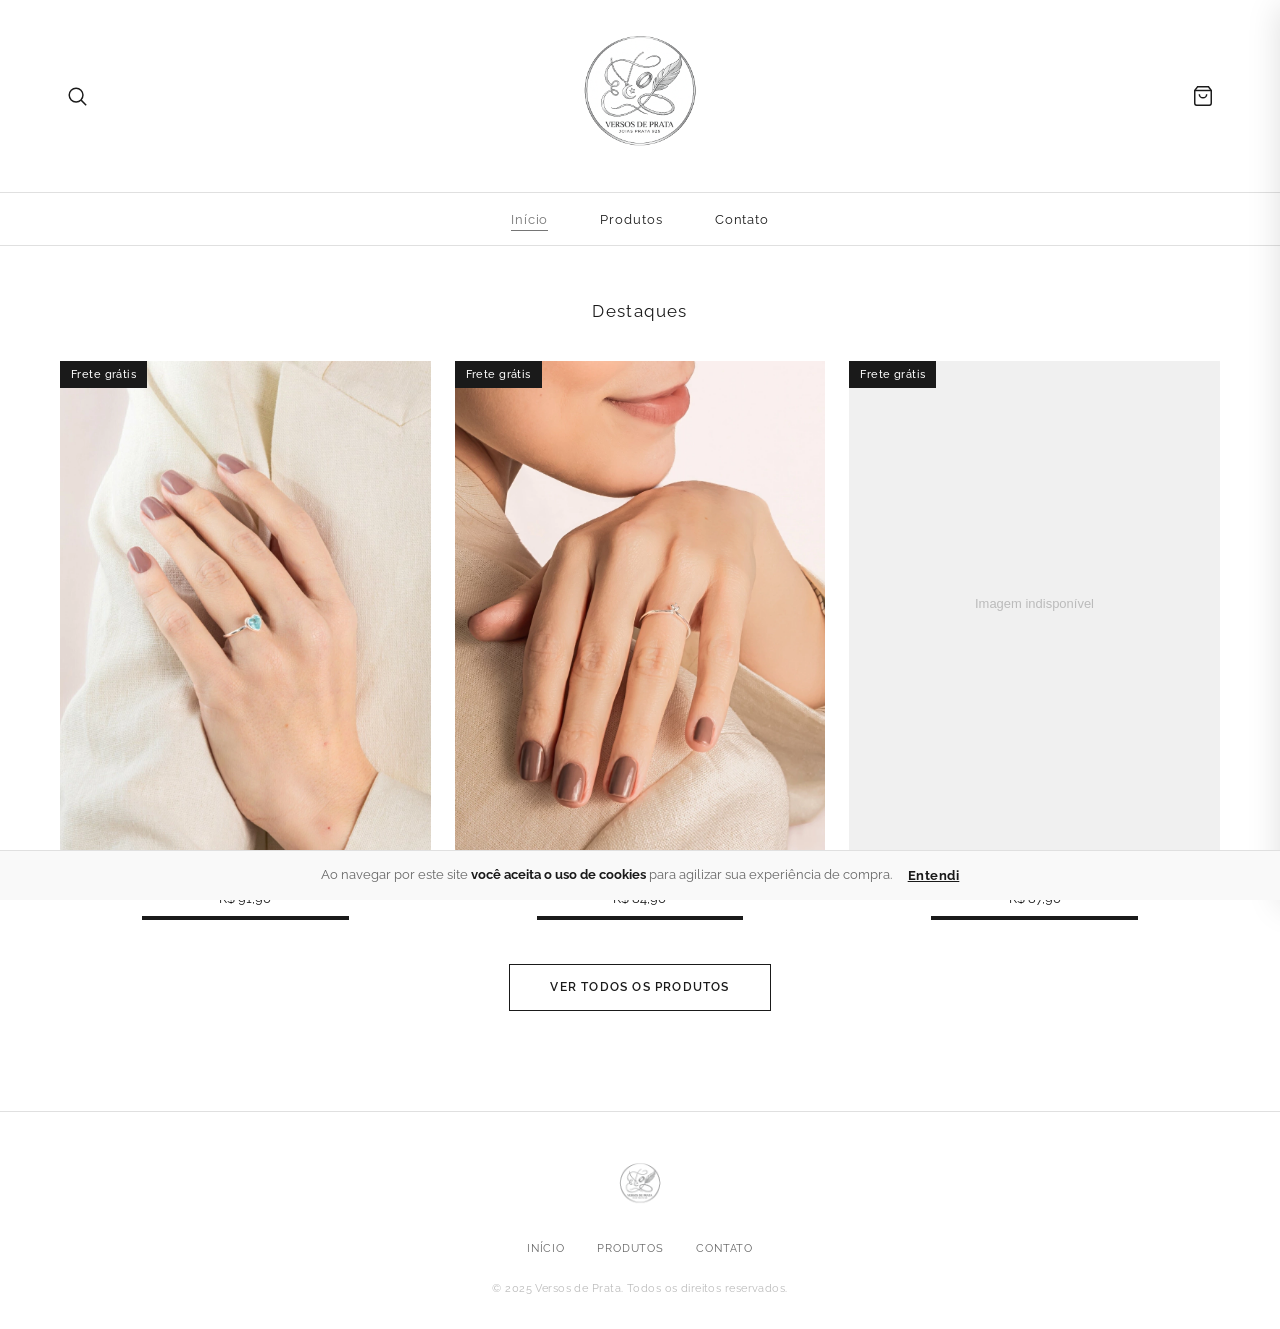
==== index.html @ de283f4c "segundo commit" ====
<!DOCTYPE html>
<html lang="pt-BR">
<head>
  <meta charset="UTF-8"/>
  <meta name="viewport" content="width=device-width, initial-scale=1.0"/>
  <meta name="description" content="Versos de Prata — Joias em Prata 925 com frete grátis. Anéis, pulseiras, colares, brincos e conjuntos delicados."/>
  <title>Versos de Prata — Joias em Prata 925</title>

  <!-- Fontes -->
  <link rel="preconnect" href="https://fonts.googleapis.com"/>
  <link rel="preconnect" href="https://fonts.gstatic.com" crossorigin/>
  <link href="https://fonts.googleapis.com/css2?family=Cormorant+Garamond:ital,wght@0,300;0,400;1,300;1,400&family=Raleway:wght@300;400;500;600&display=swap" rel="stylesheet"/>

  <!-- CSS -->
  <link rel="stylesheet" href="css/style.css"/>
</head>
<body>

<!-- ═══════════════════════════════════════
     SEARCH OVERLAY GLOBAL
═══════════════════════════════════════ -->
<div class="search-overlay" id="searchOverlay" role="search" aria-label="Buscar produtos">
  <div class="search-box">
    <input type="search" id="searchInput" placeholder="Pesquisar produtos..."
           autocomplete="off" aria-label="Campo de busca"/>
    <button class="search-close" id="searchClose" aria-label="Fechar busca">✕</button>
    <div class="search-results-overlay" id="searchResultsOverlay" role="listbox"></div>
  </div>
</div>

<!-- ═══════════════════════════════════════
     CARRINHO — OVERLAY + PAINEL
═══════════════════════════════════════ -->
<div class="cart-overlay" id="cartOverlay" aria-hidden="true"></div>

<aside class="cart-panel" id="cartPanel" aria-label="Carrinho de compras">
  <div class="cart-header">
    <h2 class="cart-title">Carrinho</h2>
    <button class="btn-cart-close icon-btn" id="btnCartClose" aria-label="Fechar carrinho">✕</button>
  </div>

  <div class="cart-body" id="cartBody">
    <!-- Preenchido pelo cart.js -->
  </div>

  <div class="cart-footer" id="cartFooter" style="display:none">
    <div class="cart-subtotal">
      <span>Subtotal</span>
      <span class="cart-subtotal-val" id="cartSubtotal">R$ 0,00</span>
    </div>
    <p class="cart-frete-info">🚚 Frete grátis em todos os produtos</p>

    <a class="btn-whatsapp" id="cartWhatsapp"
       href="#" target="_blank" rel="noopener noreferrer">
      <!-- WhatsApp icon -->
      <svg viewBox="0 0 24 24" aria-hidden="true">
        <path d="M17.472 14.382c-.297-.149-1.758-.867-2.03-.967-.273-.099-.471-.148-.67.15-.197.297-.767.966-.94
        1.164-.173.199-.347.223-.644.075-.297-.15-1.255-.463-2.39-1.475-.883-.788-1.48-1.761-1.653-2.059-.173-.297-.018-.458.13-.606.134-.133.298-.347.446-.52.149-.174.198-.298.298-.497.099-.198.05-.371-.025-.52-.075-.149-.669-1.612-.916-2.207-.242-.579-.487-.5-.669-.51-.173-.008-.371-.01-.57-.01-.198
        0-.52.074-.792.372-.272.297-1.04 1.016-1.04 2.479 0 1.462 1.065 2.875 1.213 3.074.149.198 2.096 3.2 5.077
        4.487.709.306 1.262.489 1.694.625.712.227 1.36.195 1.871.118.571-.085 1.758-.719 2.006-1.413.248-.694.248-1.289.173-1.413-.074-.124-.272-.198-.57-.347m-5.421
        7.403h-.004a9.87 9.87 0 01-5.031-1.378l-.361-.214-3.741.982.998-3.648-.235-.374a9.86 9.86 0 01-1.51-5.26c.001-5.45
        4.436-9.884 9.888-9.884 2.64 0 5.122 1.03 6.988 2.898a9.825 9.825 0 012.893 6.994c-.003 5.45-4.437
        9.884-9.885 9.884m8.413-18.297A11.815 11.815 0 0012.05 0C5.495 0 .16 5.335.157 11.892c0 2.096.547
        4.142 1.588 5.945L.057 24l6.305-1.654a11.882 11.882 0 005.683 1.448h.005c6.554 0 11.89-5.335
        11.893-11.893a11.821 11.821 0 00-3.48-8.413z"/>
      </svg>
      Finalizar pelo WhatsApp
    </a>

    <button class="btn-continue-shopping" id="btnContinueShopping">
      ← Continuar comprando
    </button>
  </div>
</aside>

<!-- ═══════════════════════════════════════
     HEADER
═══════════════════════════════════════ -->
<header class="site-header">
  <div class="header-top">

    <!-- Esquerda: busca + menu mobile -->
    <div class="header-left">
      <button class="icon-btn" id="btnSearch" aria-label="Abrir busca" aria-expanded="false">
        <svg viewBox="0 0 24 24" aria-hidden="true">
          <circle cx="11" cy="11" r="7.5"/>
          <line x1="16.5" y1="16.5" x2="22" y2="22"/>
        </svg>
      </button>
      <button class="btn-menu icon-btn" id="btnMenu"
              aria-label="Abrir menu" aria-expanded="false" aria-controls="siteNav">
        <span></span><span></span><span></span>
      </button>
    </div>

    <!-- Centro: Logo -->
   <div class="site-logo">
  <a href="index.html" aria-label="Versos de Prata — Página inicial">
    <img src="Fotos VP/LOGO/IMG_1408.PNG" class="logo-svg" alt="Versos de Prata Logo">
  </a>
</div>

    <!-- Direita: carrinho -->
    <div class="header-right">
      <div class="cart-wrapper" role="button" tabindex="0"
           aria-label="Abrir carrinho" aria-haspopup="true">
        <button class="icon-btn btn-cart" aria-label="Ver carrinho">
          <svg viewBox="0 0 24 24" aria-hidden="true">
            <path d="M6 2L3 6v14a2 2 0 002 2h14a2 2 0 002-2V6l-3-4z"/>
            <line x1="3" y1="6" x2="21" y2="6"/>
            <path d="M16 10a4 4 0 01-8 0"/>
          </svg>
        </button>
        <span class="cart-badge" id="cartBadge" style="display:none"
              aria-live="polite" aria-label="Itens no carrinho">0</span>
      </div>
    </div>
  </div>

  <!-- Navegação principal -->
  <nav class="site-nav" id="siteNav" aria-label="Navegação principal">
    <ul>
      <li><a href="index.html">Início</a></li>
      <li><a href="produtos.html">Produtos</a></li>
      <li><a href="contato.html">Contato</a></li>
    </ul>
  </nav>
</header>

<!-- ═══════════════════════════════════════
     CONTEÚDO PRINCIPAL
═══════════════════════════════════════ -->
<main>

  <!-- Seção Destaques -->
  <section class="section-destaques">
    <div class="container">
      <h2 class="section-title">Destaques</h2>

      <!-- Grid preenchido pelo app.js via render.js -->
      <div class="destaques-grid" id="destaquesGrid"></div>

      <div class="section-cta">
        <a href="produtos.html" class="btn-outline">Ver todos os produtos</a>
      </div>
    </div>
  </section>

</main>

<!-- ═══════════════════════════════════════
     FOOTER
═══════════════════════════════════════ -->
<footer class="site-footer">
  <div class="footer-inner">
    <img src="Fotos VP/LOGO/IMG_1408.PNG" class="footer-logo" alt="Versos de Prata Logo">

    <nav class="footer-nav" aria-label="Links do rodapé">
      <ul>
        <li><a href="index.html">Início</a></li>
        <li><a href="produtos.html">Produtos</a></li>
        <li><a href="contato.html">Contato</a></li>
      </ul>
    </nav>

    <p class="footer-copy">© 2025 Versos de Prata. Todos os direitos reservados.</p>
  </div>
</footer>

<!-- Cookie banner -->
<div class="cookie-banner" id="cookieBanner" style="display:none" role="alert">
  <p>Ao navegar por este site <strong>você aceita o uso de cookies</strong> para agilizar sua experiência de compra.</p>
  <button class="btn-cookie" id="cookieAccept">Entendi</button>
</div>

<!-- ═══════════════════════════════════════
     SCRIPTS — ordem importa!
═══════════════════════════════════════ -->
<script src="data/produtos.js"></script>
<script src="js/render.js"></script>
<script src="js/cart.js"></script>
<script src="js/search.js"></script>
<script src="js/app.js"></script>

</body>
</html>
---- css/style.css ----
/* ============================================================
   VERSOS DE PRATA — style.css
   Design system + componentes + carrinho + responsividade
   ============================================================ */

/* ------------------------------------------------------------
   1. VARIÁVEIS & RESET
------------------------------------------------------------ */
:root {
  --white:      #ffffff;
  --black:      #1a1a1a;
  --gray-light: #f7f7f7;
  --gray-mid:   #e0e0e0;
  --gray-text:  #666666;
  --green-wa:   #25D366;

  --font-serif:  'Cormorant Garamond', Georgia, serif;
  --font-sans:   'Raleway', 'Helvetica Neue', Arial, sans-serif;

  --radius:     0px;          /* visual quadrado, fiel ao original */
  --transition: 0.22s ease;
  --shadow-sm:  0 2px 12px rgba(0,0,0,0.08);
  --shadow-md:  0 6px 32px rgba(0,0,0,0.13);

  --max-w: 1240px;
  --header-h: 140px;        /* header-top + nav */
}

*, *::before, *::after { box-sizing: border-box; margin: 0; padding: 0; }

html { font-size: 16px; scroll-behavior: smooth; }

body {
  font-family: var(--font-sans);
  background: var(--white);
  color: var(--black);
  line-height: 1.6;
  -webkit-font-smoothing: antialiased;
  overflow-x: hidden;
}

a  { text-decoration: none; color: inherit; }
ul { list-style: none; }
img { display: block; max-width: 100%; }
button { cursor: pointer; border: none; background: none; font-family: inherit; }
input, textarea { font-family: inherit; }

/* ------------------------------------------------------------
   2. UTILITÁRIOS
------------------------------------------------------------ */
.container {
  max-width: var(--max-w);
  margin: 0 auto;
  padding: 0 40px;
}

.visually-hidden {
  position: absolute;
  width: 1px; height: 1px;
  overflow: hidden;
  clip: rect(0,0,0,0);
}

/* Skeleton loading */
.skeleton {
  background: linear-gradient(90deg, #f0f0f0 25%, #e0e0e0 50%, #f0f0f0 75%);
  background-size: 200% 100%;
  animation: skeleton-shimmer 1.4s infinite;
  border-radius: 2px;
}
@keyframes skeleton-shimmer {
  0%   { background-position: 200% 0; }
  100% { background-position: -200% 0; }
}

/* Fade-in para cards carregados */
.fade-in {
  animation: fadeIn 0.35s ease forwards;
}
@keyframes fadeIn {
  from { opacity: 0; transform: translateY(10px); }
  to   { opacity: 1; transform: translateY(0); }
}

/* Estado vazio */
.empty-state {
  text-align: center;
  padding: 60px 20px;
  color: var(--gray-text);
  grid-column: 1 / -1;
}
.empty-state svg { margin: 0 auto 16px; opacity: .35; }
.empty-state p { font-size: 15px; }

/* ------------------------------------------------------------
   3. HEADER
------------------------------------------------------------ */
.site-header {
  position: sticky;
  top: 0;
  background: var(--white);
  z-index: 200;
  border-bottom: 1px solid var(--gray-mid);
}

/* Topo do header */
.header-top {
  display: grid;
  grid-template-columns: 1fr auto 1fr;
  align-items: center;
  padding: 16px 40px;
  max-width: var(--max-w);
  margin: 0 auto;
}

.header-left  { display: flex; align-items: center; gap: 8px; }
.header-right { display: flex; align-items: center; gap: 20px; justify-content: flex-end; }

/* Botões de ícone */
.icon-btn {
  display: flex; align-items: center; justify-content: center;
  padding: 6px;
  color: var(--black);
  transition: opacity var(--transition);
  background: none; border: none; cursor: pointer;
}
.icon-btn:hover { opacity: .5; }
.icon-btn svg { width: 22px; height: 22px; stroke: currentColor; fill: none; stroke-width: 1.6; }

/* Logo */
.site-logo { display: flex; align-items: center; justify-content: center; }
.logo-svg  { width: 88px; height: 88px; }

/* Carrinho — badge */
.cart-wrapper { position: relative; }
.cart-badge {
  position: absolute;
  top: -3px; right: -7px;
  background: var(--black);
  color: var(--white);
  font-size: 10px; font-weight: 700;
  width: 17px; height: 17px;
  border-radius: 50%;
  display: flex; align-items: center; justify-content: center;
  pointer-events: none;
  transition: transform 0.2s ease;
}
.cart-badge.bump { transform: scale(1.4); }

/* Hamburger mobile */
.btn-menu {
  display: none;
  flex-direction: column; gap: 5px;
  padding: 4px;
}
.btn-menu span {
  display: block; width: 22px; height: 1.5px;
  background: var(--black);
  transition: all .3s ease;
}
.btn-menu.open span:nth-child(1) { transform: translateY(6.5px) rotate(45deg); }
.btn-menu.open span:nth-child(2) { opacity: 0; }
.btn-menu.open span:nth-child(3) { transform: translateY(-6.5px) rotate(-45deg); }

/* Navegação */
.site-nav { border-top: 1px solid var(--gray-mid); }
.site-nav ul {
  display: flex; justify-content: center; gap: 52px;
  padding: 13px 0;
  max-width: var(--max-w); margin: 0 auto;
}
.site-nav a {
  font-size: 13px; font-weight: 400;
  letter-spacing: .07em;
  color: var(--black);
  transition: opacity var(--transition);
  position: relative; padding-bottom: 2px;
}
.site-nav a::after {
  content: '';
  position: absolute; bottom: -2px; left: 0; right: 100%;
  height: 1px; background: var(--black);
  transition: right var(--transition);
}
.site-nav a:hover::after,
.site-nav a.active::after { right: 0; }
.site-nav a:hover,
.site-nav a.active { opacity: .6; }

/* ------------------------------------------------------------
   4. SEARCH OVERLAY
------------------------------------------------------------ */
.search-overlay {
  position: fixed; inset: 0;
  background: rgba(255,255,255,.97);
  z-index: 500;
  display: flex; align-items: flex-start; justify-content: center;
  padding-top: 120px;
  opacity: 0; pointer-events: none;
  transition: opacity var(--transition);
}
.search-overlay.open { opacity: 1; pointer-events: all; }

.search-box {
  width: 100%; max-width: 580px;
  padding: 0 24px; position: relative;
}
.search-box input {
  width: 100%; border: none;
  border-bottom: 2px solid var(--black);
  font-size: 22px; font-family: var(--font-serif);
  padding: 10px 44px 10px 0;
  outline: none; background: transparent;
  letter-spacing: .03em;
}
.search-box input::placeholder { color: #bbb; font-style: italic; }
.search-close {
  position: absolute; right: 24px; top: 50%;
  transform: translateY(-50%);
  font-size: 20px; color: var(--black); line-height: 1;
  background: none; border: none; cursor: pointer;
}

/* Resultados inline na overlay */
.search-results-overlay {
  margin-top: 28px;
  display: grid; grid-template-columns: repeat(3, 1fr);
  gap: 16px; max-width: 580px; width: 100%;
}
.search-result-item {
  display: flex; gap: 12px; align-items: center;
  padding: 10px; border: 1px solid var(--gray-mid);
  transition: border-color var(--transition); cursor: pointer;
}
.search-result-item:hover { border-color: var(--black); }
.search-result-item img { width: 54px; height: 54px; object-fit: cover; flex-shrink: 0; }
.search-result-info p   { font-size: 12px; line-height: 1.4; }
.search-result-info span { font-size: 12px; color: var(--gray-text); }

/* ------------------------------------------------------------
   5. BADGE "FRETE GRÁTIS"
------------------------------------------------------------ */
.badge-frete {
  position: absolute; top: 0; left: 0;
  background: var(--black); color: var(--white);
  font-size: 10.5px; font-weight: 500;
  letter-spacing: .04em;
  padding: 5px 11px;
  z-index: 2; pointer-events: none;
}

/* ------------------------------------------------------------
   6. CARD DE PRODUTO
------------------------------------------------------------ */
.product-card {
  display: flex; flex-direction: column;
  cursor: pointer;
}
.product-card:hover .product-img { transform: scale(1.04); }

.product-img-wrap {
  overflow: hidden;
  background: var(--gray-light);
  position: relative;
  aspect-ratio: 3/4;
}
.product-img {
  width: 100%; height: 100%;
  object-fit: cover;
  transition: transform .45s ease;
}
.product-img.lazy { opacity: 0; transition: opacity .3s ease, transform .45s ease; }
.product-img.loaded { opacity: 1; }

.product-info {
  padding: 11px 0 6px;
  text-align: center;
}
.product-name {
  font-size: 12.5px; font-weight: 400;
  color: var(--black); line-height: 1.45;
  margin-bottom: 5px;
}
.product-price {
  font-size: 13px; font-weight: 400;
  color: var(--black);
}

/* Botão rápido "Adicionar ao carrinho" (aparece no hover) */
.product-card-actions {
  padding: 0 0 4px;
  text-align: center;
  max-height: 0; overflow: hidden;
  transition: max-height .25s ease, padding .25s ease;
}
.product-card:hover .product-card-actions {
  max-height: 52px;
  padding-bottom: 8px;
}
.btn-add-card {
  font-size: 11px; font-weight: 600;
  letter-spacing: .09em; text-transform: uppercase;
  color: var(--white); background: var(--black);
  padding: 8px 20px;
  transition: opacity var(--transition);
  border: none; cursor: pointer;
  white-space: nowrap;
}
.btn-add-card:hover { opacity: .75; }

/* ------------------------------------------------------------
   7. HOMEPAGE — DESTAQUES
------------------------------------------------------------ */
.section-destaques {
  padding: 52px 0 80px;
}
.section-destaques .container { /* herda */ }

.section-title {
  font-family: var(--font-sans);
  font-size: 17px; font-weight: 400;
  letter-spacing: .08em; text-align: center;
  margin-bottom: 36px;
}

.destaques-grid {
  display: grid;
  grid-template-columns: repeat(3, 1fr);
  gap: 24px;
}

/* CTA Ver todos */
.section-cta {
  text-align: center;
  margin-top: 44px;
}
.btn-outline {
  display: inline-block;
  padding: 13px 40px;
  border: 1px solid var(--black);
  font-size: 12px; font-weight: 600;
  letter-spacing: .1em; text-transform: uppercase;
  color: var(--black);
  transition: all var(--transition);
}
.btn-outline:hover { background: var(--black); color: var(--white); }

/* ------------------------------------------------------------
   8. PÁGINA PRODUTOS
------------------------------------------------------------ */
.page-produtos { padding: 44px 0 80px; }

.page-title {
  font-family: var(--font-sans);
  font-size: 17px; font-weight: 400;
  letter-spacing: .08em; text-align: center;
  margin-bottom: 22px;
}

/* Barra de controles (busca + filtro) */
.produtos-controls {
  display: flex; align-items: center;
  justify-content: space-between; gap: 16px;
  margin-bottom: 28px;
  flex-wrap: wrap;
}

/* Search inline (página produtos) */
.search-inline {
  display: flex; align-items: center;
  border: 1px solid var(--gray-mid);
  padding: 0 14px; gap: 8px;
  flex: 1; max-width: 340px;
  transition: border-color var(--transition);
}
.search-inline:focus-within { border-color: var(--black); }
.search-inline svg { width: 16px; height: 16px; stroke: var(--gray-text); flex-shrink: 0; }
.search-inline input {
  border: none; outline: none;
  font-size: 13px; padding: 10px 0;
  width: 100%; background: transparent;
  color: var(--black);
}
.search-inline input::placeholder { color: #bbb; }

/* Filtros por categoria */
.filter-bar {
  display: flex; gap: 8px;
  flex-wrap: wrap;
}
.btn-cat {
  padding: 8px 18px;
  border: 1px solid var(--gray-mid);
  font-size: 12px; font-weight: 500;
  letter-spacing: .05em;
  color: var(--black);
  transition: all var(--transition);
  background: var(--white);
}
.btn-cat:hover { border-color: var(--black); }
.btn-cat.active { background: var(--black); color: var(--white); border-color: var(--black); }

/* Contagem de resultados */
.produtos-count {
  font-size: 12px; color: var(--gray-text);
  margin-bottom: 20px; letter-spacing: .02em;
}

/* Grid */
.produtos-grid {
  display: grid;
  grid-template-columns: repeat(4, 1fr);
  gap: 28px 22px;
}

/* ------------------------------------------------------------
   9. PÁGINA PRODUTO DETALHE
------------------------------------------------------------ */
.page-produto { padding: 32px 0 80px; }

.breadcrumb {
  font-size: 12px; color: var(--gray-text);
  margin-bottom: 32px;
  display: flex; align-items: center; gap: 6px; flex-wrap: wrap;
}
.breadcrumb a { color: var(--gray-text); transition: color var(--transition); }
.breadcrumb a:hover { color: var(--black); }
.breadcrumb .sep { color: #bbb; }
.breadcrumb .current { color: var(--black); }

/* Layout 2 colunas */
.produto-layout {
  display: grid;
  grid-template-columns: 1fr 1fr;
  gap: 52px;
  align-items: start;
}

/* Galeria */
.gallery { display: flex; gap: 12px; }

.thumb-col {
  display: flex; flex-direction: column;
  gap: 8px; align-items: center;
}
.thumb-scroll {
  display: flex; flex-direction: column;
  gap: 8px; overflow: hidden;
  max-height: 282px; position: relative;
}
.thumb {
  width: 70px; height: 70px; flex-shrink: 0;
  overflow: hidden; cursor: pointer;
  border: 2px solid transparent;
  transition: border-color var(--transition);
}
.thumb img { width: 100%; height: 100%; object-fit: cover; }
.thumb.active { border-color: var(--black); }
.thumb:hover   { border-color: var(--gray-text); }

.thumb-nav {
  display: flex; flex-direction: column; gap: 4px; margin-top: 4px;
}
.btn-thumb-nav {
  width: 28px; height: 26px;
  border: 1px solid var(--gray-mid);
  display: flex; align-items: center; justify-content: center;
  transition: all var(--transition);
}
.btn-thumb-nav:hover { background: var(--black); }
.btn-thumb-nav:hover svg { stroke: var(--white); }
.btn-thumb-nav svg { width: 13px; height: 13px; stroke: var(--black); fill: none; stroke-width: 2.2; }

.gallery-main {
  flex: 1; position: relative; overflow: hidden;
}
.gallery-main-img {
  width: 100%; aspect-ratio: 3/4;
  object-fit: cover; display: block;
  transition: opacity .25s ease;
}

/* Info panel */
.produto-info-panel { padding-top: 4px; }
.produto-nome  { font-size: 22px; font-weight: 400; line-height: 1.3; margin-bottom: 20px; }
.produto-preco { font-size: 22px; font-weight: 400; margin-bottom: 6px; }
.produto-frete { font-size: 12px; color: var(--gray-text); margin-bottom: 18px; letter-spacing: .03em; }
.produto-estoque-aviso {
  font-size: 13px; font-weight: 600; color: var(--black);
  margin-bottom: 24px; letter-spacing: .02em;
}
.produto-estoque-aviso.urgente { color: #c0392b; }

/* Qty + Comprar */
.comprar-row { display: flex; gap: 12px; flex-wrap: wrap; align-items: center; }

.qty-ctrl {
  display: flex; align-items: center;
  border: 1px solid var(--gray-mid); height: 48px;
}
.qty-btn {
  width: 44px; height: 100%;
  display: flex; align-items: center; justify-content: center;
  font-size: 20px; font-weight: 300; color: var(--black);
  transition: background var(--transition);
}
.qty-btn:hover { background: var(--gray-light); }
.qty-num {
  width: 44px; height: 100%;
  text-align: center;
  border-left: 1px solid var(--gray-mid);
  border-right: 1px solid var(--gray-mid);
  font-size: 14px; color: var(--black);
  outline: none; background: transparent;
  -moz-appearance: textfield;
}
.qty-num::-webkit-outer-spin-button,
.qty-num::-webkit-inner-spin-button { -webkit-appearance: none; margin: 0; }

.btn-comprar {
  flex: 1; height: 48px; min-width: 200px;
  background: var(--black); color: var(--white);
  font-size: 12px; font-weight: 600;
  letter-spacing: .12em; text-transform: uppercase;
  transition: opacity var(--transition);
}
.btn-comprar:hover { opacity: .8; }
.btn-comprar:active { opacity: .6; }

/* Descrição */
.produto-desc {
  margin-top: 40px;
  padding-top: 32px;
  border-top: 1px solid var(--gray-mid);
}
.produto-desc h3 {
  font-size: 11px; font-weight: 700;
  letter-spacing: .12em; text-transform: uppercase;
  color: var(--gray-text); margin-bottom: 14px;
}
.produto-desc p { font-size: 14px; color: var(--gray-text); line-height: 1.85; }

/* ------------------------------------------------------------
   10. CARRINHO — PAINEL LATERAL
------------------------------------------------------------ */
/* Overlay de fundo */
.cart-overlay {
  position: fixed; inset: 0;
  background: rgba(0,0,0,.45);
  z-index: 300;
  opacity: 0; pointer-events: none;
  transition: opacity .3s ease;
}
.cart-overlay.open { opacity: 1; pointer-events: all; }

/* Painel */
.cart-panel {
  position: fixed; top: 0; right: 0;
  width: 420px; max-width: 100vw; height: 100vh;
  background: var(--white);
  z-index: 301;
  display: flex; flex-direction: column;
  transform: translateX(100%);
  transition: transform .32s cubic-bezier(.4,0,.2,1);
  box-shadow: var(--shadow-md);
}
.cart-panel.open { transform: translateX(0); }

/* Header do painel */
.cart-header {
  display: flex; align-items: center;
  justify-content: space-between;
  padding: 22px 24px 20px;
  border-bottom: 1px solid var(--gray-mid);
  flex-shrink: 0;
}
.cart-title {
  font-size: 14px; font-weight: 600;
  letter-spacing: .08em; text-transform: uppercase;
}
.btn-cart-close {
  font-size: 20px; color: var(--black);
  line-height: 1; padding: 4px;
  transition: opacity var(--transition);
}
.btn-cart-close:hover { opacity: .5; }

/* Lista de itens */
.cart-body {
  flex: 1; overflow-y: auto;
  padding: 16px 24px;
}

/* Estado vazio do carrinho */
.cart-empty {
  text-align: center; padding: 60px 20px;
  color: var(--gray-text);
}
.cart-empty svg { margin: 0 auto 18px; opacity: .25; }
.cart-empty p { font-size: 14px; }

/* Item do carrinho */
.cart-item {
  display: flex; gap: 14px;
  padding: 16px 0;
  border-bottom: 1px solid var(--gray-mid);
  animation: fadeIn .25s ease;
}
.cart-item:last-child { border-bottom: none; }

.cart-item-img {
  width: 76px; height: 76px;
  object-fit: cover; flex-shrink: 0;
}
.cart-item-info { flex: 1; min-width: 0; }
.cart-item-name {
  font-size: 13px; font-weight: 400;
  line-height: 1.4; margin-bottom: 6px;
  /* quebra longa */
  overflow: hidden; display: -webkit-box;
  -webkit-line-clamp: 2; -webkit-box-orient: vertical;
}
.cart-item-price { font-size: 13px; color: var(--gray-text); margin-bottom: 10px; }

/* Qty inline no carrinho */
.cart-item-qty {
  display: flex; align-items: center; gap: 0;
  border: 1px solid var(--gray-mid); width: fit-content;
}
.cart-qty-btn {
  width: 30px; height: 30px;
  display: flex; align-items: center; justify-content: center;
  font-size: 16px; font-weight: 300; color: var(--black);
  transition: background var(--transition);
}
.cart-qty-btn:hover { background: var(--gray-light); }
.cart-qty-val {
  width: 32px; height: 30px;
  text-align: center; font-size: 13px;
  border-left: 1px solid var(--gray-mid);
  border-right: 1px solid var(--gray-mid);
  display: flex; align-items: center; justify-content: center;
  user-select: none;
}

.btn-remove-item {
  flex-shrink: 0; align-self: flex-start;
  padding: 4px; color: var(--gray-text);
  font-size: 18px; line-height: 1;
  transition: color var(--transition);
}
.btn-remove-item:hover { color: #c0392b; }

/* Footer do painel */
.cart-footer {
  padding: 20px 24px 28px;
  border-top: 1px solid var(--gray-mid);
  flex-shrink: 0;
}
.cart-subtotal {
  display: flex; justify-content: space-between;
  align-items: center; margin-bottom: 6px;
  font-size: 14px;
}
.cart-subtotal strong { font-weight: 600; }
.cart-subtotal-val   { font-size: 16px; font-weight: 600; }
.cart-frete-info {
  font-size: 12px; color: var(--gray-text);
  margin-bottom: 20px; text-align: right;
}

.btn-whatsapp {
  display: flex; align-items: center; justify-content: center; gap: 10px;
  width: 100%; padding: 15px;
  background: var(--green-wa); color: var(--white);
  font-size: 13px; font-weight: 600;
  letter-spacing: .08em; text-transform: uppercase;
  text-decoration: none;
  transition: opacity var(--transition);
  border: none; cursor: pointer;
}
.btn-whatsapp:hover { opacity: .87; }
.btn-whatsapp svg   { width: 20px; height: 20px; fill: var(--white); }

.btn-continue-shopping {
  display: block; width: 100%;
  text-align: center; padding: 12px;
  font-size: 12px; color: var(--gray-text);
  letter-spacing: .05em;
  border: 1px solid var(--gray-mid);
  margin-top: 10px;
  transition: all var(--transition);
  background: none; cursor: pointer;
  font-family: var(--font-sans);
}
.btn-continue-shopping:hover { border-color: var(--black); color: var(--black); }

/* Toast de feedback */
.toast {
  position: fixed; bottom: 28px; left: 50%;
  transform: translateX(-50%) translateY(80px);
  background: var(--black); color: var(--white);
  padding: 12px 28px; font-size: 13px;
  letter-spacing: .04em; z-index: 999;
  opacity: 0; pointer-events: none;
  transition: all .3s ease;
  white-space: nowrap;
}
.toast.show {
  opacity: 1; transform: translateX(-50%) translateY(0);
}

/* ------------------------------------------------------------
   11. PÁGINA CONTATO
------------------------------------------------------------ */
.page-contato { padding: 52px 0 80px; }
.contato-inner {
  max-width: 560px; margin: 0 auto;
  text-align: center;
}
.contato-desc {
  font-size: 14px; color: var(--gray-text);
  line-height: 1.9; margin-bottom: 36px;
}
.contact-form {
  display: flex; flex-direction: column;
  gap: 16px; text-align: left;
}
.form-group label {
  display: block; font-size: 11px; font-weight: 700;
  letter-spacing: .1em; text-transform: uppercase;
  color: var(--gray-text); margin-bottom: 6px;
}
.form-group input,
.form-group textarea {
  width: 100%;
  border: 1px solid var(--gray-mid);
  padding: 12px 14px;
  font-size: 14px; color: var(--black);
  outline: none; background: transparent;
  transition: border-color var(--transition);
}
.form-group input:focus,
.form-group textarea:focus { border-color: var(--black); }
.form-group textarea { min-height: 130px; resize: vertical; }
.btn-submit {
  width: 100%; padding: 15px;
  background: var(--black); color: var(--white);
  font-size: 12px; font-weight: 600;
  letter-spacing: .12em; text-transform: uppercase;
  border: none; cursor: pointer;
  transition: opacity var(--transition);
  font-family: var(--font-sans); margin-top: 6px;
}
.btn-submit:hover { opacity: .8; }

.contato-separador {
  margin: 40px 0 32px;
  border: none; border-top: 1px solid var(--gray-mid);
}
.contato-wa-title {
  font-size: 14px; color: var(--gray-text);
  margin-bottom: 18px; letter-spacing: .02em;
}
.btn-whatsapp-contato {
  display: inline-flex; align-items: center; gap: 10px;
  background: var(--green-wa); color: var(--white);
  padding: 14px 32px;
  font-size: 13px; font-weight: 600;
  letter-spacing: .07em; text-transform: uppercase;
  border: none; cursor: pointer; font-family: var(--font-sans);
  text-decoration: none;
  transition: opacity var(--transition);
}
.btn-whatsapp-contato:hover { opacity: .87; }
.btn-whatsapp-contato svg { width: 20px; height: 20px; fill: var(--white); }

/* ------------------------------------------------------------
   12. FOOTER
------------------------------------------------------------ */
.site-footer {
  border-top: 1px solid var(--gray-mid);
  padding: 44px 40px 32px;
  margin-top: 20px;
}
.footer-inner {
  max-width: var(--max-w); margin: 0 auto;
  display: flex; flex-direction: column;
  align-items: center; gap: 20px;
}
.footer-logo { width: 58px; height: 58px; }
.footer-nav ul { display: flex; gap: 32px; flex-wrap: wrap; justify-content: center; }
.footer-nav a  {
  font-size: 11px; letter-spacing: .08em;
  color: var(--gray-text); text-transform: uppercase;
  transition: color var(--transition);
}
.footer-nav a:hover { color: var(--black); }
.footer-copy { font-size: 11px; color: #bbb; letter-spacing: .04em; }

/* ------------------------------------------------------------
   13. COOKIE BANNER
------------------------------------------------------------ */
.cookie-banner {
  position: fixed; bottom: 0; left: 0; right: 0;
  background: #f9f9f9;
  border-top: 1px solid var(--gray-mid);
  padding: 14px 24px;
  display: flex; align-items: center; justify-content: center;
  gap: 16px; flex-wrap: wrap;
  font-size: 13px; color: var(--gray-text);
  z-index: 400;
}
.cookie-banner p { text-align: center; }
.cookie-banner strong { color: var(--black); }
.btn-cookie {
  font-size: 13px; font-weight: 700;
  color: var(--black); text-decoration: underline;
  letter-spacing: .04em;
  background: none; border: none; cursor: pointer;
  font-family: var(--font-sans);
}

/* ------------------------------------------------------------
   14. RESPONSIVIDADE
------------------------------------------------------------ */

/* Tablet */
@media (max-width: 1024px) {
  .produtos-grid  { grid-template-columns: repeat(3, 1fr); }
  .destaques-grid { grid-template-columns: repeat(3, 1fr); }
  .produto-layout { gap: 32px; }
}

/* Tablet pequeno */
@media (max-width: 768px) {
  :root { --header-h: 110px; }

  .container { padding: 0 20px; }

  .header-top { padding: 12px 20px; }
  .logo-svg   { width: 72px; height: 72px; }

  .site-nav ul { gap: 28px; }
  .site-nav a  { font-size: 12px; }

  .btn-menu { display: flex; }

  /* Nav mobile */
  .site-nav {
    overflow: hidden;
    max-height: 0;
    transition: max-height .35s ease;
  }
  .site-nav.open { max-height: 300px; }
  .site-nav ul   { flex-direction: column; gap: 0; }
  .site-nav li a {
    display: block;
    padding: 14px 20px;
    border-bottom: 1px solid var(--gray-mid);
    font-size: 13px;
  }
  .site-nav a::after { display: none; }

  .destaques-grid { grid-template-columns: repeat(2, 1fr); gap: 16px; }
  .produtos-grid  { grid-template-columns: repeat(2, 1fr); gap: 16px 12px; }

  .produto-layout { grid-template-columns: 1fr; gap: 28px; }
  .produto-nome   { font-size: 18px; }

  .cart-panel { width: 100vw; }

  .produtos-controls { flex-direction: column; align-items: stretch; }
  .search-inline { max-width: 100%; }
  .filter-bar { justify-content: flex-start; }

  .site-footer { padding: 36px 20px 28px; }
}

/* Mobile */
@media (max-width: 480px) {
  .destaques-grid { grid-template-columns: 1fr; max-width: 300px; margin: 0 auto; }
  .produtos-grid  { grid-template-columns: repeat(2, 1fr); gap: 12px 8px; }

  .product-name { font-size: 11.5px; }

  .comprar-row { flex-direction: column; align-items: stretch; }
  .btn-comprar { min-width: 0; }

  .gallery { flex-direction: column-reverse; }
  .thumb-col { flex-direction: row; }
  .thumb-scroll { flex-direction: row; max-height: none; max-width: 100%; overflow-x: auto; }
  .thumb-nav { flex-direction: row; margin-top: 0; margin-left: 4px; }
  .btn-thumb-nav svg { transform: rotate(90deg); }

  .search-results-overlay { grid-template-columns: 1fr; }

  .cart-footer { padding: 16px 16px 24px; }
  .cart-header { padding: 18px 16px 16px; }
  .cart-body   { padding: 12px 16px; }
}
.logo-svg {
  width: 160px;
  height: 160px;
  object-fit: contain;
  display: block;
}
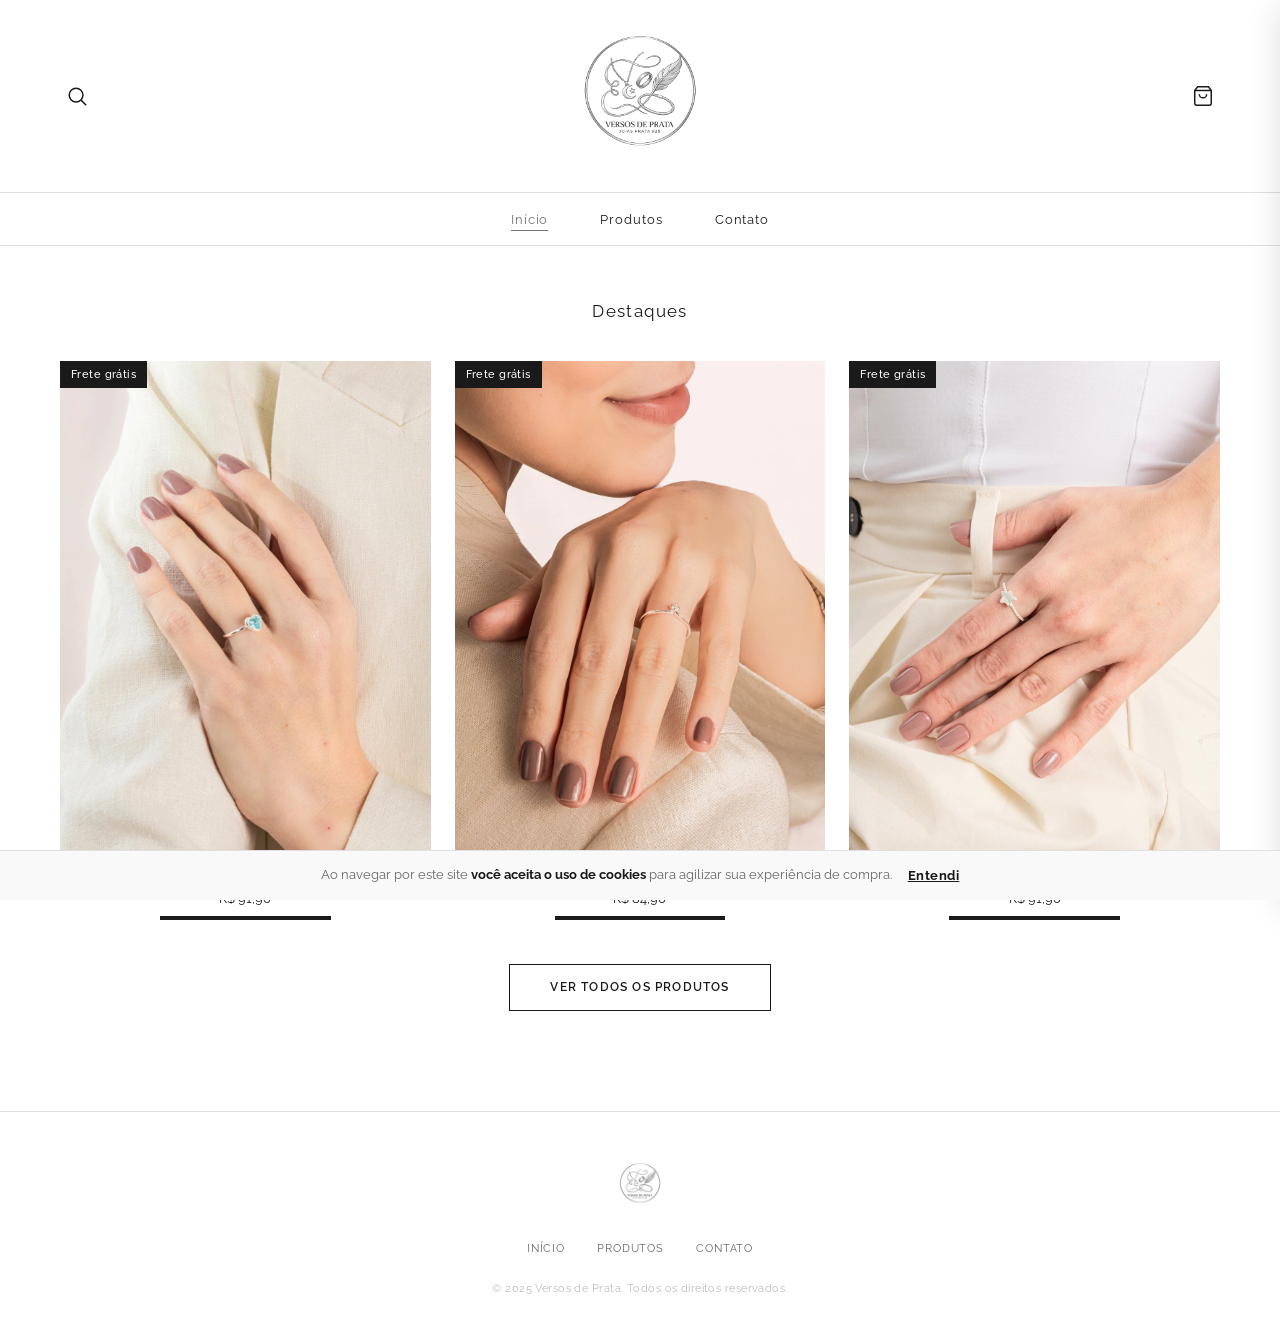
==== commit e840a468: "Diversas alterações - Aba (produtos, pesquisar, carrinho)" ====
--- a/index.html
+++ b/index.html
@@ -21,9 +21,11 @@
 ═══════════════════════════════════════ -->
 <div class="search-overlay" id="searchOverlay" role="search" aria-label="Buscar produtos">
   <div class="search-box">
-    <input type="search" id="searchInput" placeholder="Pesquisar produtos..."
-           autocomplete="off" aria-label="Campo de busca"/>
-    <button class="search-close" id="searchClose" aria-label="Fechar busca">✕</button>
+    <div class="search-input-row">
+      <input type="text" id="searchInput" placeholder="Pesquisar produtos..."
+             autocomplete="off" aria-label="Campo de busca"/>
+      <button class="search-close" id="searchClose" aria-label="Fechar busca">✕</button>
+    </div>
     <div class="search-results-overlay" id="searchResultsOverlay" role="listbox"></div>
   </div>
 </div>
--- a/css/style.css
+++ b/css/style.css
@@ -203,7 +203,10 @@
 
 .search-box {
   width: 100%; max-width: 580px;
-  padding: 0 24px; position: relative;
+  padding: 0 24px;
+}
+.search-input-row {
+  position: relative;
 }
 .search-box input {
   width: 100%; border: none;
@@ -215,10 +218,15 @@
 }
 .search-box input::placeholder { color: #bbb; font-style: italic; }
 .search-close {
-  position: absolute; right: 24px; top: 50%;
+  position: absolute; right: 0; top: 50%;
   transform: translateY(-50%);
   font-size: 20px; color: var(--black); line-height: 1;
   background: none; border: none; cursor: pointer;
+  width: 28px; height: 28px;
+  display: flex; align-items: center; justify-content: center;
+}
+.search-close:hover {
+  opacity: .6;
 }
 
 /* Resultados inline na overlay */
@@ -382,6 +390,17 @@
   color: var(--black);
 }
 .search-inline input::placeholder { color: #bbb; }
+.search-inline input::-webkit-search-decoration,
+.search-inline input::-webkit-search-cancel-button,
+.search-inline input::-webkit-search-results-button,
+.search-inline input::-webkit-search-results-decoration,
+.search-box input::-webkit-search-decoration,
+.search-box input::-webkit-search-cancel-button,
+.search-box input::-webkit-search-results-button,
+.search-box input::-webkit-search-results-decoration {
+  -webkit-appearance: none;
+  appearance: none;
+}
 
 /* Filtros por categoria */
 .filter-bar {
@@ -493,6 +512,54 @@
 
 /* Qty + Comprar */
 .comprar-row { display: flex; gap: 12px; flex-wrap: wrap; align-items: center; }
+
+.produto-size-block {
+  margin-bottom: 24px;
+}
+.produto-size-header {
+  display: flex;
+  align-items: center;
+  justify-content: space-between;
+  gap: 12px;
+  margin-bottom: 12px;
+}
+.produto-size-label {
+  font-size: 11px;
+  font-weight: 700;
+  letter-spacing: .12em;
+  text-transform: uppercase;
+  color: var(--gray-text);
+}
+.produto-size-selected {
+  font-size: 13px;
+  color: var(--black);
+}
+.produto-size-options {
+  display: flex;
+  flex-wrap: wrap;
+  gap: 10px;
+}
+.size-btn {
+  min-width: 54px;
+  padding: 12px 16px;
+  border: 1px solid var(--gray-mid);
+  background: linear-gradient(180deg, #fff 0%, #f8f8f8 100%);
+  color: var(--black);
+  font-size: 13px;
+  font-weight: 600;
+  letter-spacing: .04em;
+  transition: all var(--transition);
+}
+.size-btn:hover {
+  border-color: var(--black);
+  transform: translateY(-1px);
+}
+.size-btn.active {
+  background: var(--black);
+  color: var(--white);
+  border-color: var(--black);
+  box-shadow: var(--shadow-sm);
+}
 
 .qty-ctrl {
   display: flex; align-items: center;
@@ -622,6 +689,12 @@
 }
 .cart-item-price { font-size: 13px; color: var(--gray-text); margin-bottom: 10px; }
 
+.cart-item-size {
+  font-size: 12px;
+  color: var(--gray-text);
+  margin-bottom: 4px;
+}
+
 /* Qty inline no carrinho */
 .cart-item-qty {
   display: flex; align-items: center; gap: 0;
@@ -642,14 +715,6 @@
   display: flex; align-items: center; justify-content: center;
   user-select: none;
 }
-
-.btn-remove-item {
-  flex-shrink: 0; align-self: flex-start;
-  padding: 4px; color: var(--gray-text);
-  font-size: 18px; line-height: 1;
-  transition: color var(--transition);
-}
-.btn-remove-item:hover { color: #c0392b; }
 
 /* Footer do painel */
 .cart-footer {
@@ -873,35 +938,139 @@
   .produtos-controls { flex-direction: column; align-items: stretch; }
   .search-inline { max-width: 100%; }
   .filter-bar { justify-content: flex-start; }
+  .search-results-overlay {
+    grid-template-columns: 1fr;
+    gap: 12px;
+  }
+  .search-result-item {
+    align-items: flex-start;
+  }
 
   .site-footer { padding: 36px 20px 28px; }
 }
 
-/* Mobile */
+/* MOBILE */
 @media (max-width: 480px) {
-  .destaques-grid { grid-template-columns: 1fr; max-width: 300px; margin: 0 auto; }
-  .produtos-grid  { grid-template-columns: repeat(2, 1fr); gap: 12px 8px; }
-
-  .product-name { font-size: 11.5px; }
-
-  .comprar-row { flex-direction: column; align-items: stretch; }
-  .btn-comprar { min-width: 0; }
-
-  .gallery { flex-direction: column-reverse; }
-  .thumb-col { flex-direction: row; }
-  .thumb-scroll { flex-direction: row; max-height: none; max-width: 100%; overflow-x: auto; }
-  .thumb-nav { flex-direction: row; margin-top: 0; margin-left: 4px; }
-  .btn-thumb-nav svg { transform: rotate(90deg); }
-
-  .search-results-overlay { grid-template-columns: 1fr; }
-
-  .cart-footer { padding: 16px 16px 24px; }
-  .cart-header { padding: 18px 16px 16px; }
-  .cart-body   { padding: 12px 16px; }
-}
+
+  /* ===== DESTAQUES (1 produto centralizado) ===== */
+  .destaques-grid { 
+    grid-template-columns: 1fr; 
+    max-width: 300px; 
+    margin: 0 auto; 
+  }
+
+  .destaques-grid .produto-card {
+    padding: 10px;
+  }
+
+  .destaques-grid .produto-card img {
+    height: 160px;
+    object-fit: contain;
+  }
+
+  /* ===== PRODUTOS (2 por linha ajustado) ===== */
+  .produtos-grid {
+    display: grid;
+    grid-template-columns: repeat(2, 48%);
+    justify-content: space-between;
+    gap: 10px 0;
+    padding: 0 10px;
+  }
+
+  .produtos-grid .produto-card {
+    width: 100%;
+    box-sizing: border-box;
+    padding: 6px;
+
+    display: flex;
+    flex-direction: column;
+    justify-content: space-between;
+  }
+
+  .produtos-grid .produto-card img {
+    width: 100%;
+    height: 100px;
+    object-fit: contain;
+    display: block;
+  }
+
+  /* nome com 2 linhas fixas */
+  .produtos-grid .product-name {
+    font-size: 10px;
+    line-height: 1.2;
+
+    display: -webkit-box;
+    -webkit-line-clamp: 2;
+    -webkit-box-orient: vertical;
+    overflow: hidden;
+
+    min-height: 26px;
+    margin: 4px 0;
+  }
+
+  .produtos-grid .product-price {
+    font-size: 11px;
+    margin-bottom: 4px;
+  }
+
+  .produtos-grid .btn-comprar {
+    font-size: 10px;
+    padding: 6px;
+    height: 34px;
+    border-radius: 6px;
+    font-weight: 600;
+    width: 100%;
+    min-width: 0;
+  }
+
+  /* proteção contra overflow */
+  .produtos-grid * {
+    max-width: 100%;
+    min-width: 0;
+    box-sizing: border-box;
+  }
+
+}
+
+/* evita scroll lateral */
+body {
+  overflow-x: hidden;
+}
+
+/* logo */
 .logo-svg {
   width: 160px;
   height: 160px;
   object-fit: contain;
   display: block;
-}+}
+
+@media (max-width: 480px) {
+
+  /* Remove botão adicionar ao carrinho no mobile */
+  .product-card-actions {
+    display: none !important;
+  }
+
+  .filter-bar {
+    display: grid;
+    grid-template-columns: repeat(3, minmax(0, 1fr));
+    gap: 6px;
+  }
+
+  .btn-cat {
+    width: 100%;
+    padding: 8px 10px;
+    font-size: 11px;
+    letter-spacing: .02em;
+  }
+
+  .search-box {
+    padding: 0 18px;
+  }
+
+  .search-box input {
+    font-size: 17px;
+    padding-right: 34px;
+  }
+}
